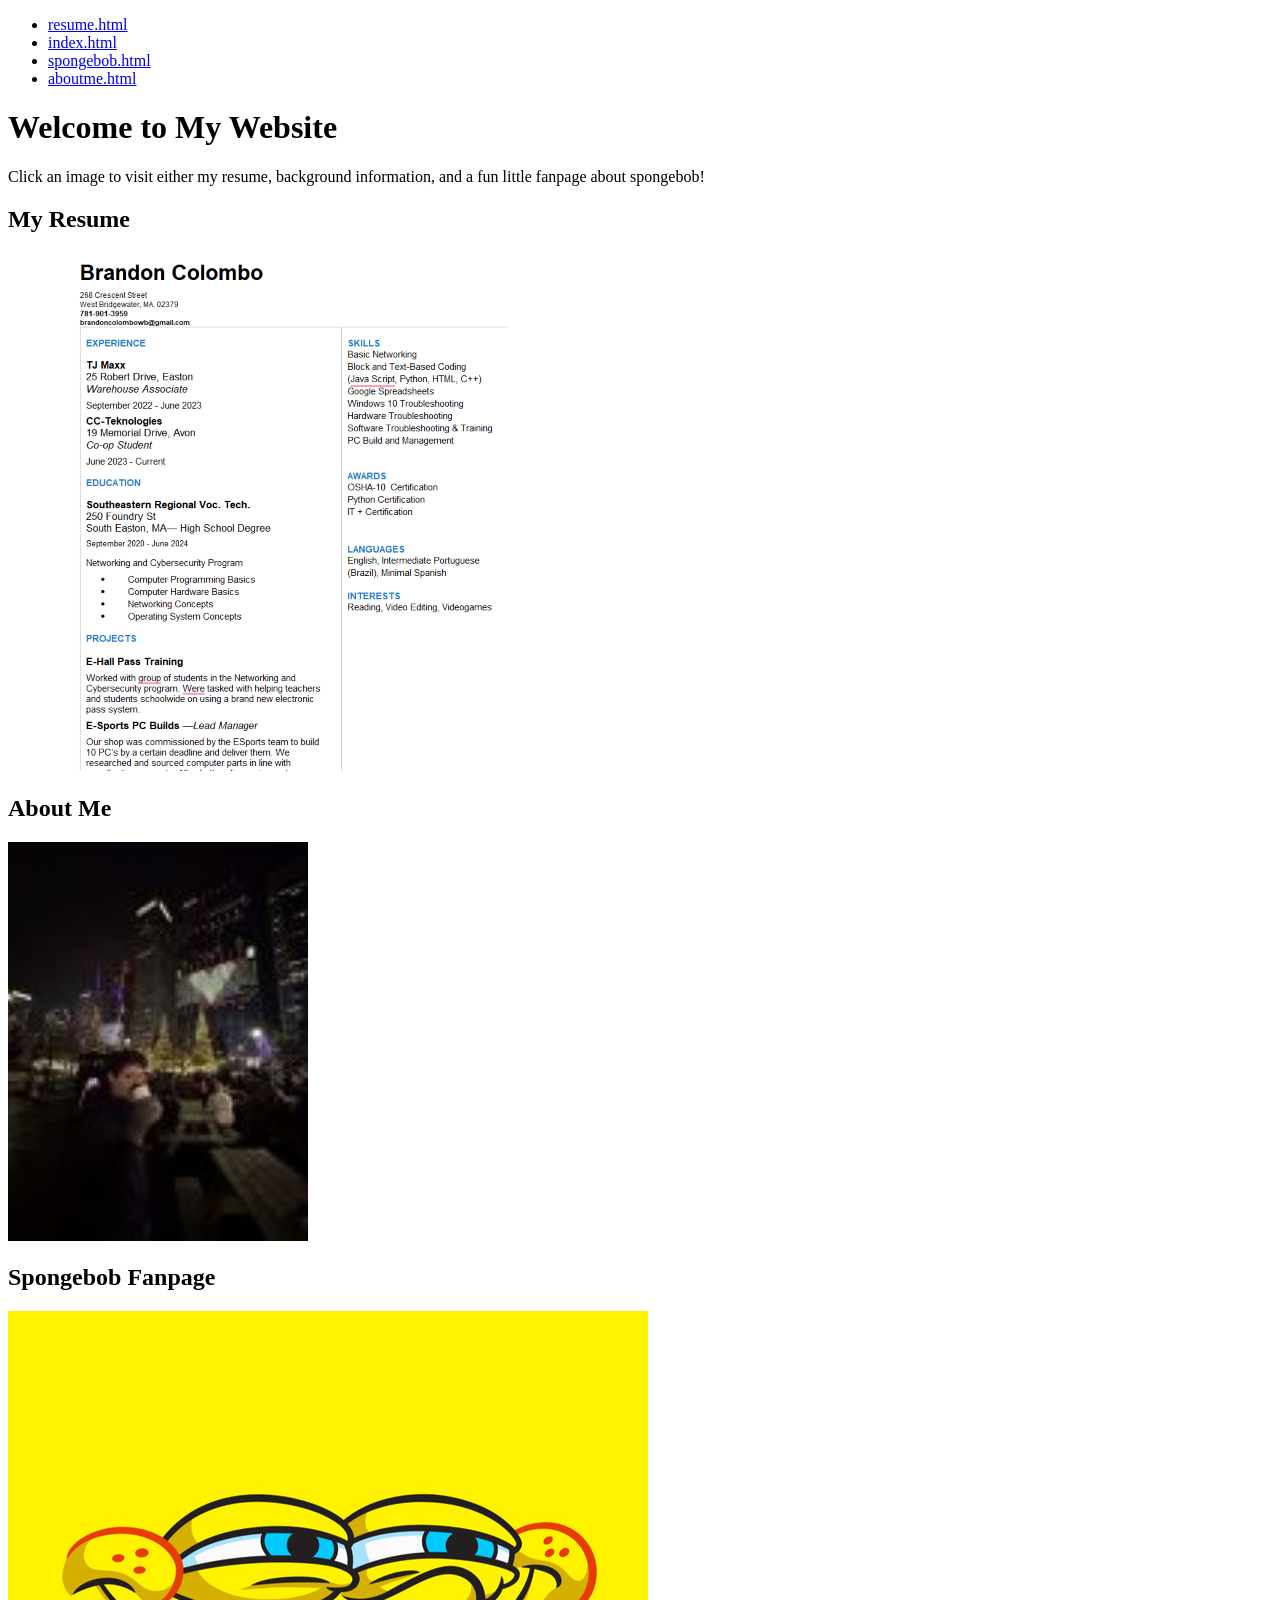
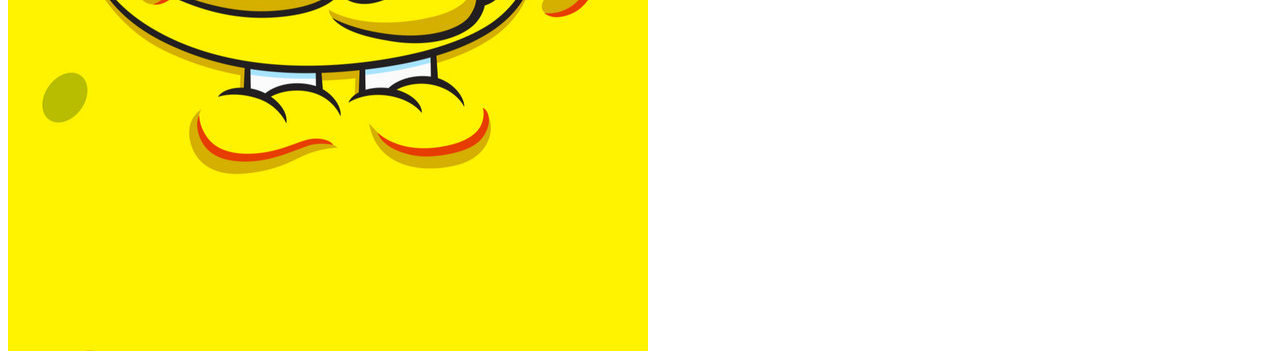
==== index.html @ addef424 "Update index.html" ====
<!DOCTYPE html>
<html lang="en">
    <head>
        <meta charset="utf-8">
        <title>Brandon Colombo - Home</title>
        <link rel="sytlesheet" href="css/style.css">
    </head>

    <body>    
        <nav>
          <ul class="navbar">
            <li><a href="resume.html">resume.html</a></li>
            <li><a href="index.html">index.html</a></li>
            <li><a href="spongebob.html">spongebob.html</a></li>
            <li><a href="aboutme.html">aboutme.html</a></li>
          </ul>
        </nav>

        <main>
            <h1>Welcome to My Website</h1>
            <p>Click an image to visit either my resume, background information, and a fun little fanpage about spongebob!</p>

            <h2>My Resume</h2>
            <a href="resume.html">
                <img src="media/myresume.png" alt="Resume Page">
            </a>

            <h2>About Me</h2>
            <a href="aboutme.html">
                <img src="media/brandon.jpg" alt="About Me Page">
            </a>

            <h2>Spongebob Fanpage</h2>
            <a href="spongebob.html">
                <img src="media/spongeboob.jpg" alt="Spongebob Page">
            </a>
        </main>
    </body>
</html>
---- css/style.css ----
body{
    font-family: Arial, sans-serif;
    margin:0;
    background:blue;
}

/* nav bar */
.navbar{
    list-style:none;
    display:flex;
    justify-content:center;
    background-color:#222;
    padding:0;
    margin:0;
}

.navbar li{
    margin:0;
}

.navbar a{
    display:block;
    padding:16px 30px;
    color:white;
    text-decoration:none;
}

.navbar a:hover{
    background:#444;
}

/* pages */

main{
    max-width:1000px;
    margin:auto;
    background:white;
    padding:40px;
    box-shadow:0px 0px 15px rgba(0,0,0,0.1);
}

h1,h2{
    color:#333;
}
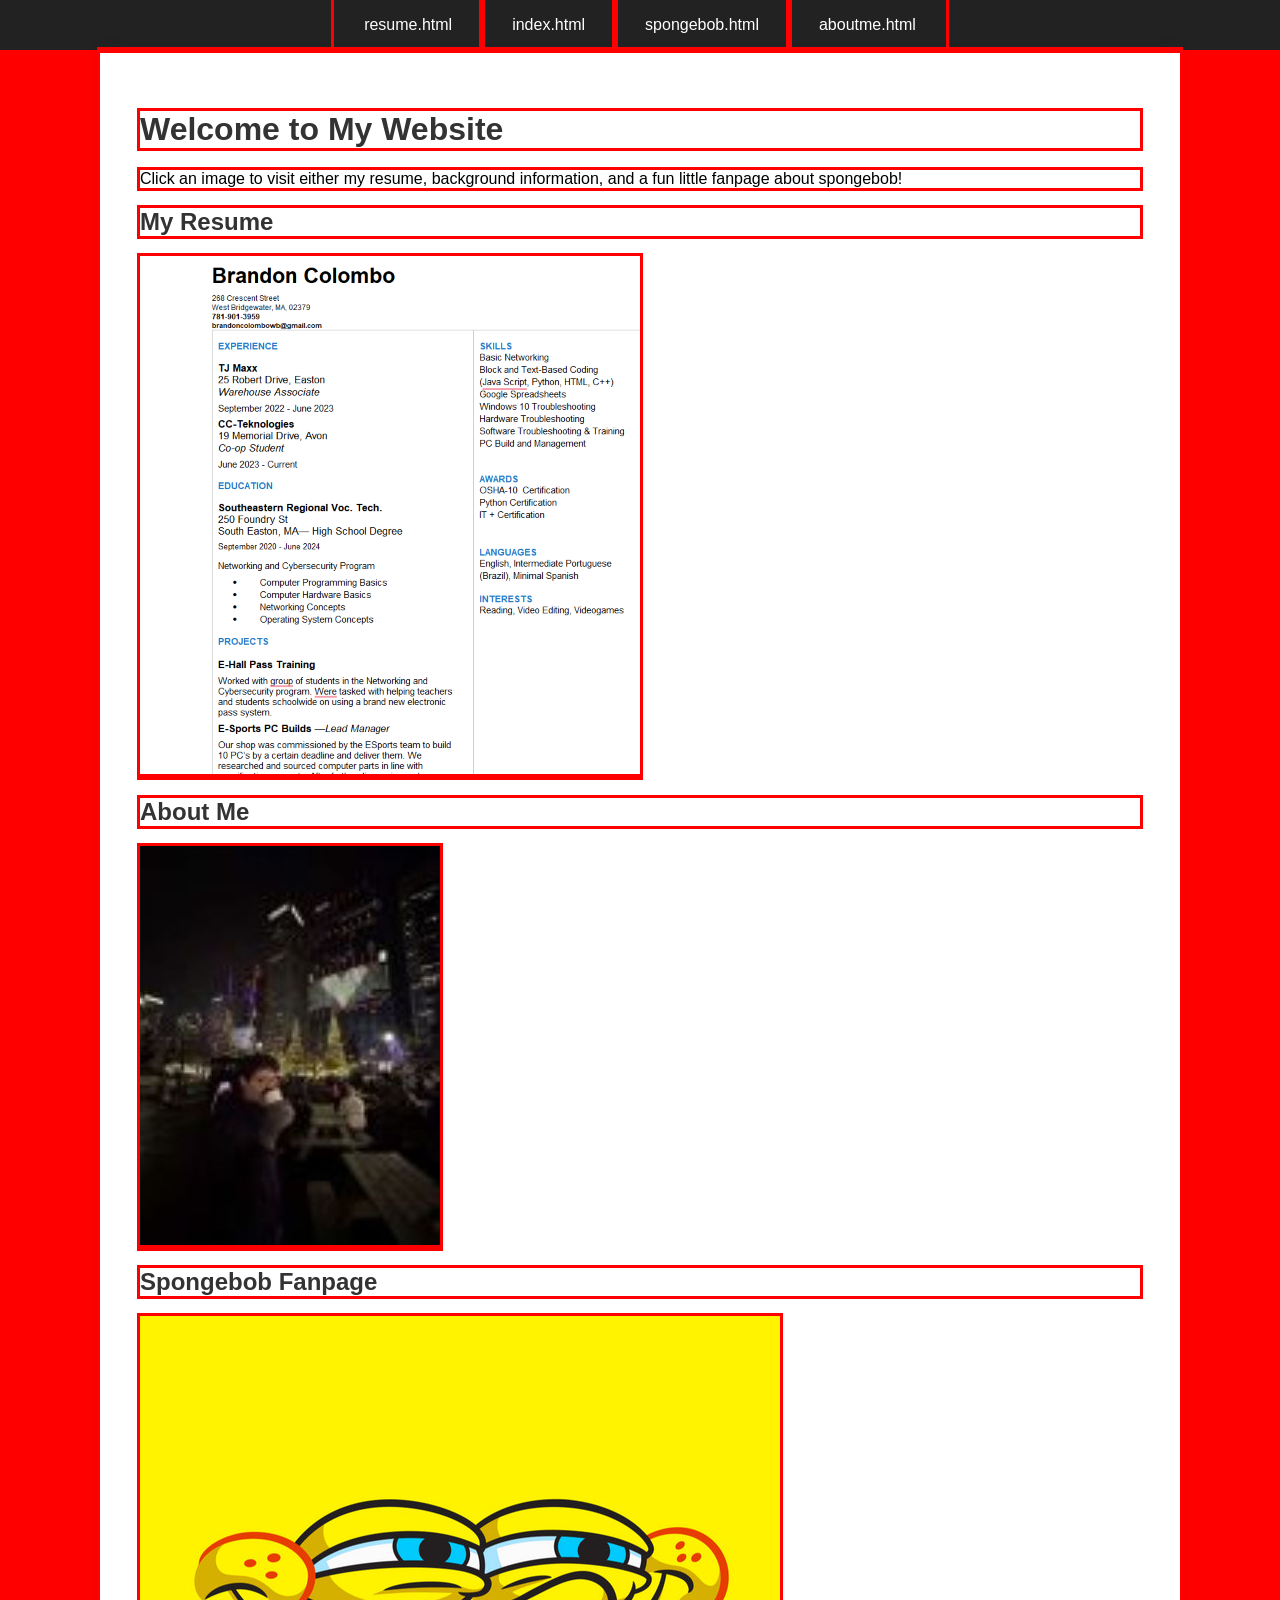
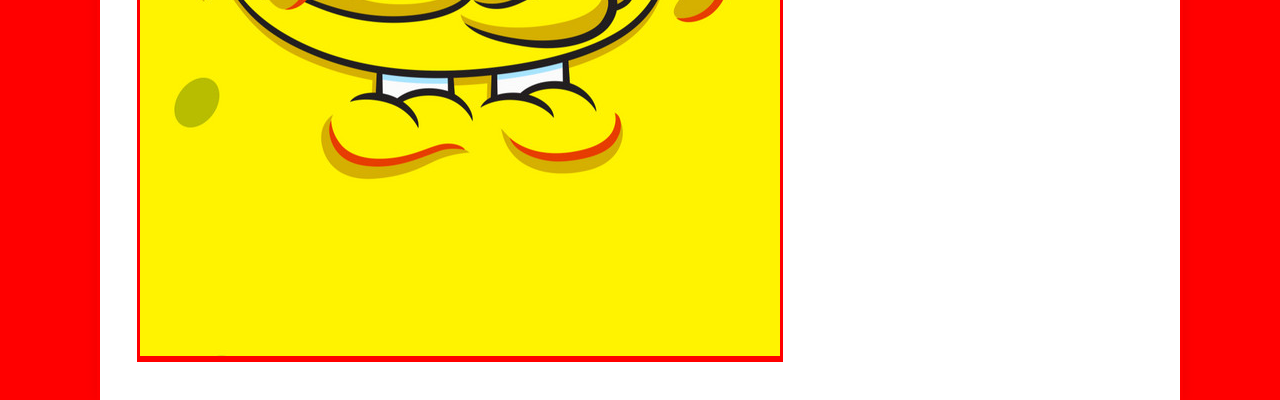
==== commit ba30a529: "Update index.html" ====
--- a/index.html
+++ b/index.html
@@ -3,10 +3,11 @@
     <head>
         <meta charset="utf-8">
         <title>Brandon Colombo - Home</title>
-        <link rel="sytlesheet" href="css/style.css">
+        <link rel="stylesheet" href="css/style.css">
     </head>
 
-    <body>    
+    <body>  
+
         <nav>
           <ul class="navbar">
             <li><a href="resume.html">resume.html</a></li>
--- a/css/style.css
+++ b/css/style.css
@@ -1,7 +1,11 @@
 body{
     font-family: Arial, sans-serif;
     margin:0;
-    background:blue;
+    background:red;
+}
+
+* {
+  outline: 3px solid red;
 }
 
 /* nav bar */
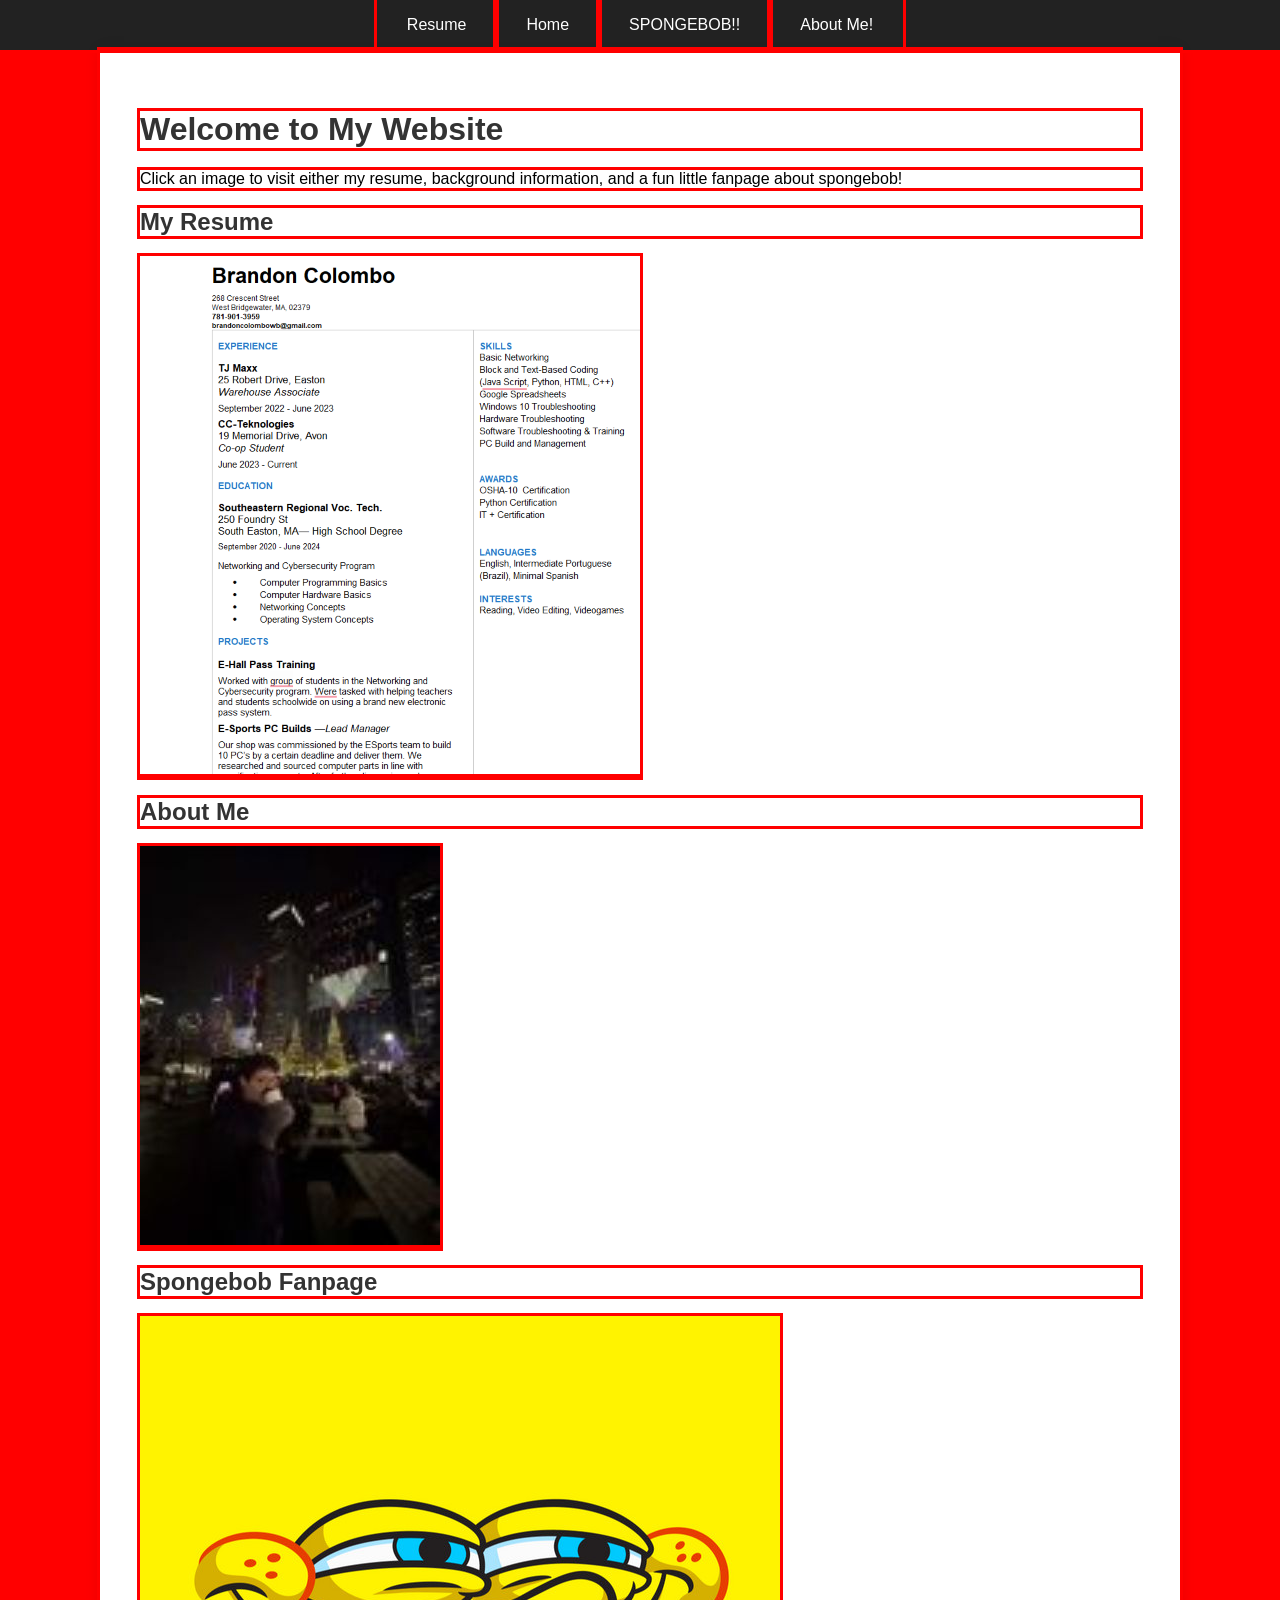
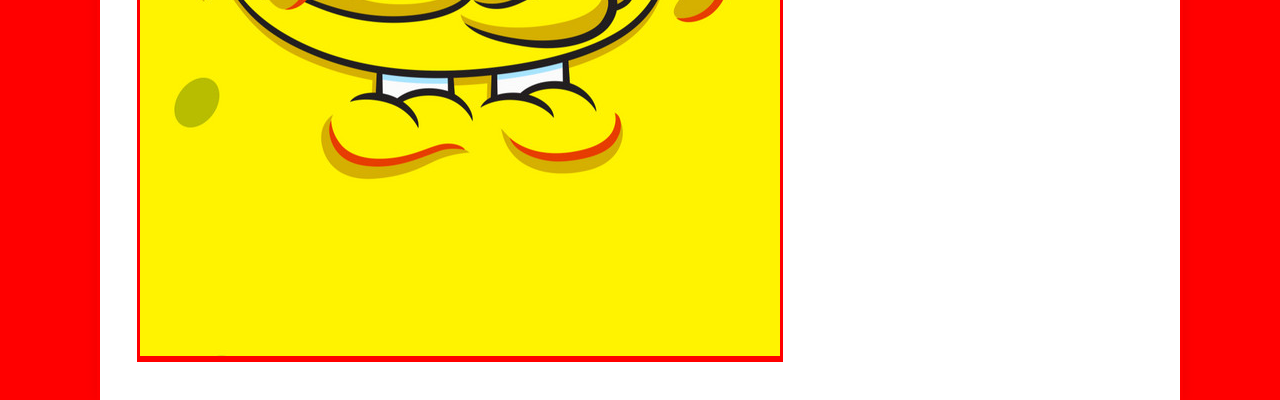
==== commit 81c4a638: "Update index.html" ====
--- a/index.html
+++ b/index.html
@@ -10,10 +10,10 @@
 
         <nav>
           <ul class="navbar">
-            <li><a href="resume.html">resume.html</a></li>
-            <li><a href="index.html">index.html</a></li>
-            <li><a href="spongebob.html">spongebob.html</a></li>
-            <li><a href="aboutme.html">aboutme.html</a></li>
+            <li><a href="resume.html">Resume</a></li>
+            <li><a href="index.html">Home</a></li>
+            <li><a href="spongebob.html">SPONGEBOB!!</a></li>
+            <li><a href="aboutme.html">About Me!</a></li>
           </ul>
         </nav>
 
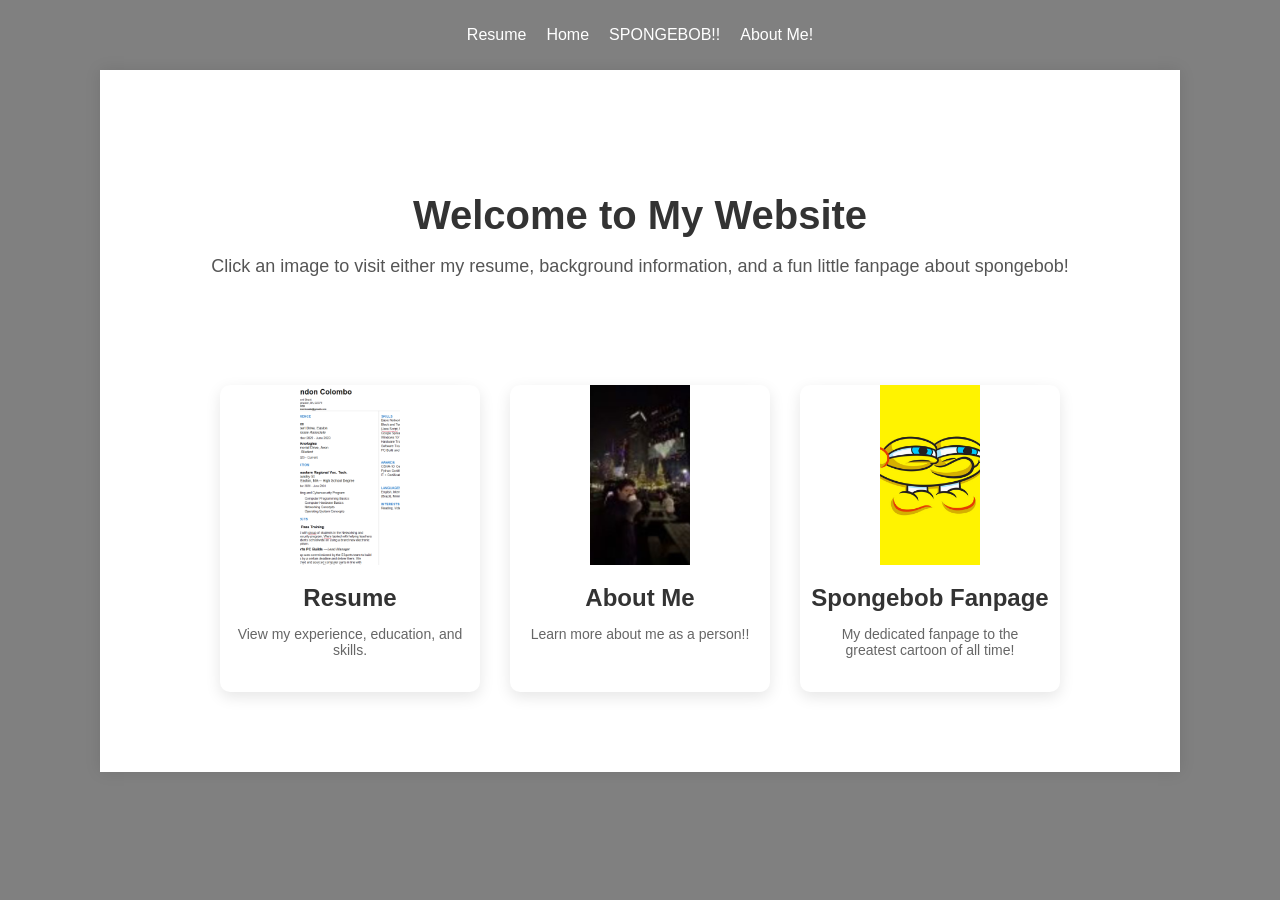
==== commit fd0426d3: "Update index.html" ====
--- a/index.html
+++ b/index.html
@@ -18,23 +18,27 @@
         </nav>
 
         <main>
+        <section class="hero">
             <h1>Welcome to My Website</h1>
             <p>Click an image to visit either my resume, background information, and a fun little fanpage about spongebob!</p>
-
-            <h2>My Resume</h2>
-            <a href="resume.html">
-                <img src="media/myresume.png" alt="Resume Page">
-            </a>
-
+        </section>
+        <section class="card-container">
+        <a href="resume.html" class="card">
+            <img src="media/myresume.png" alt="My Resume Page">
+            <h2>Resume</h2>
+            <p>View my experience, education, and skills.</p>
+        </a>
+        <a href="aboutme.html" class="card">
+            <img src="media/brandon.jpg" alt="Learn More About Me!">
             <h2>About Me</h2>
-            <a href="aboutme.html">
-                <img src="media/brandon.jpg" alt="About Me Page">
-            </a>
-
+            <p>Learn more about me as a person!!</p>
+        </a>
+        <a href="spongebob.html" class="card">
+            <img src="media/spongeboob.jpg" alt="My Awesome Spongebob Fanpage!">
             <h2>Spongebob Fanpage</h2>
-            <a href="spongebob.html">
-                <img src="media/spongeboob.jpg" alt="Spongebob Page">
-            </a>
+            <p>My dedicated fanpage to the greatest cartoon of all time!</p>
+        </a>
+        </section>
         </main>
     </body>
 </html>
--- a/css/style.css
+++ b/css/style.css
@@ -1,37 +1,88 @@
 body{
     font-family: Arial, sans-serif;
     margin:0;
-    background:red;
+    background:grey;
 }
 
-* {
-  outline: 3px solid red;
+
+
+/* nav bar */
+nav{
+    position:sticky;
+    top:0;
+    z-index:1000;
 }
 
-/* nav bar */
 .navbar{
     list-style:none;
     display:flex;
     justify-content:center;
-    background-color:#222;
-    padding:0;
-    margin:0;
-}
-
-.navbar li{
-    margin:0;
+    gap:20px;
+    padding:10px;
+    background:grey;
 }
 
 .navbar a{
-    display:block;
-    padding:16px 30px;
     color:white;
     text-decoration:none;
 }
 
-.navbar a:hover{
-    background:#444;
+
+.hero{
+    text-align:center;
+    padding:50px 20px;
 }
+
+.hero h1{
+    font-size:40px;
+    margin-bottom:10px;
+}
+
+.hero p{
+    font-size:18px;
+    color:#555;
+}
+
+.card-container{
+    display:flex;
+    justify-content:center;
+    gap:30px;
+    flex-wrap:wrap;
+    padding:40px;
+}
+
+.card{
+    background:white;
+    width:260px;
+    text-align:center;
+    border-radius:10px;
+    box-shadow:0 5px 15px rgba(0,0,0,0.1);
+    text-decoration:none;
+    color:#333;
+    overflow:hidden;
+    transition:transform 0.2s ease;
+}
+
+.card:hover{
+    transform:translateY(-8px);
+}
+
+.card img{
+    width:100px;
+    height:180px;
+    object-fit:cover;
+}
+
+.card h2{
+    margin:15px 0 5px 0;
+}
+
+.card p{
+    padding:0 15px 20px 15px;
+    font-size:14px;
+    color:#666
+}
+
 
 /* pages */
 
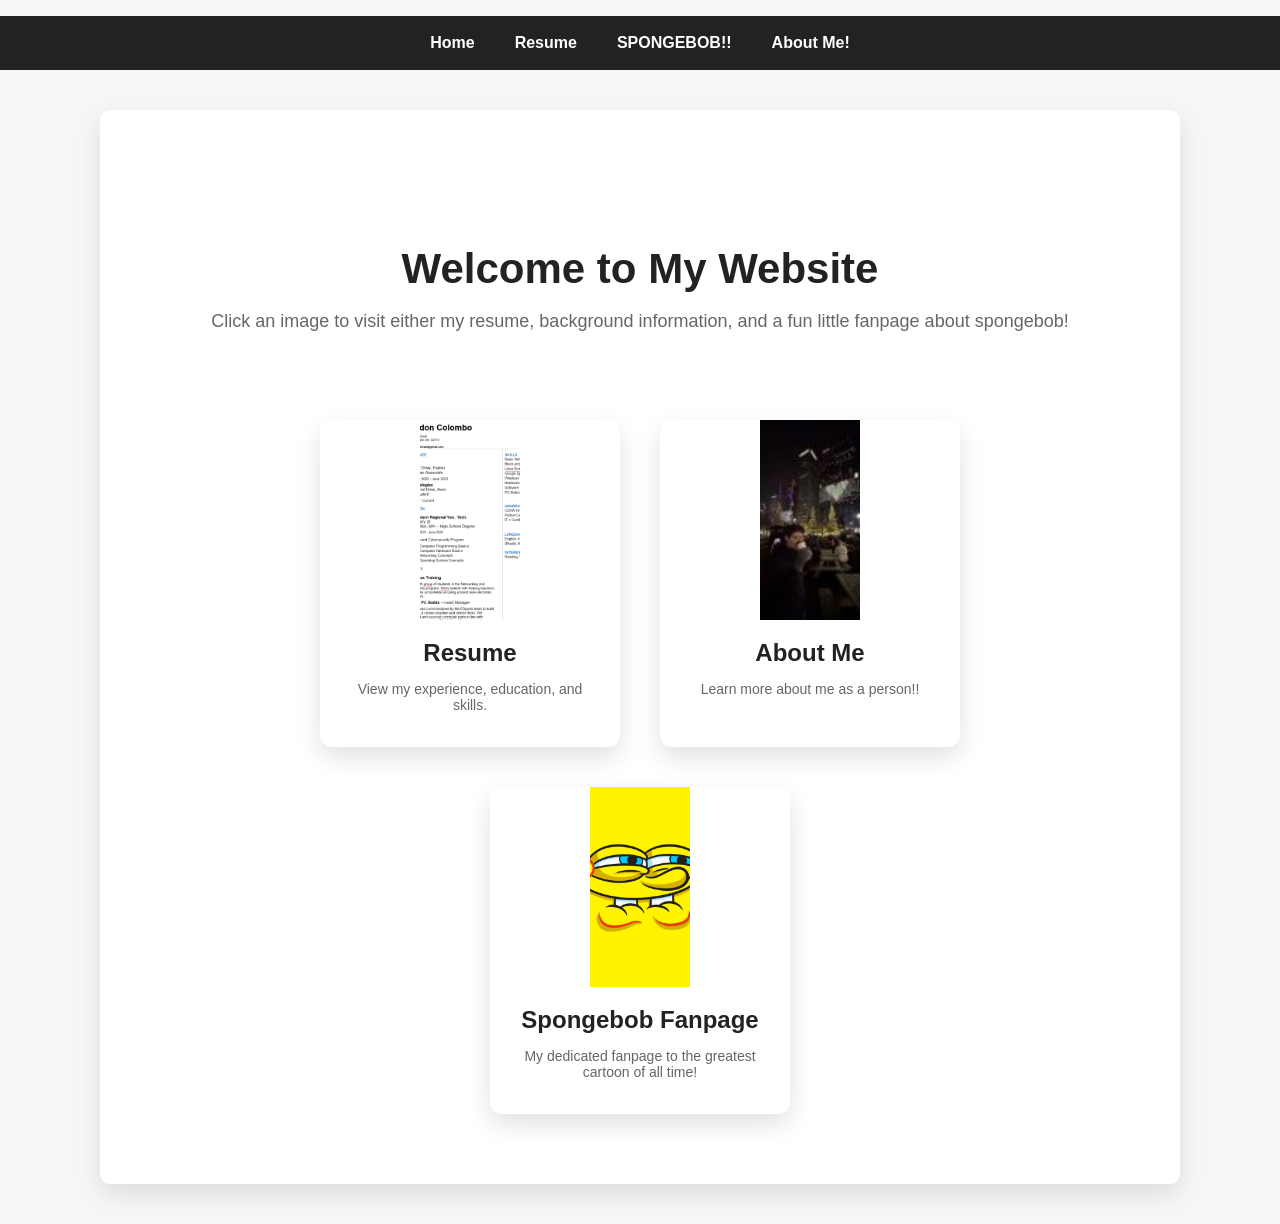
==== commit e85198c5: "Update index.html" ====
--- a/index.html
+++ b/index.html
@@ -10,8 +10,8 @@
 
         <nav>
           <ul class="navbar">
+            <li><a href="index.html">Home</a></li>
             <li><a href="resume.html">Resume</a></li>
-            <li><a href="index.html">Home</a></li>
             <li><a href="spongebob.html">SPONGEBOB!!</a></li>
             <li><a href="aboutme.html">About Me!</a></li>
           </ul>
--- a/css/style.css
+++ b/css/style.css
@@ -1,10 +1,9 @@
 body{
     font-family: Arial, sans-serif;
     margin:0;
-    background:grey;
+    background:#f4f6f8;
+    color:333;
 }
-
-
 
 /* nav bar */
 nav{
@@ -17,59 +16,67 @@
     list-style:none;
     display:flex;
     justify-content:center;
-    gap:20px;
-    padding:10px;
-    background:grey;
+    gap:40px;
+    padding:18px;
+    background:#222;
 }
 
 .navbar a{
     color:white;
     text-decoration:none;
+    font-size:16px;
+    font-weight:bold;
+    transition:color 0.2s;
+}
+
+.navbar a:hover{
+    color:#ffd90f;
 }
 
 
 .hero{
     text-align:center;
-    padding:50px 20px;
+    padding:60px 20px 40px 20px;
 }
 
 .hero h1{
-    font-size:40px;
+    font-size:42px;
     margin-bottom:10px;
 }
 
 .hero p{
     font-size:18px;
-    color:#555;
+    color:#666;
 }
 
 .card-container{
     display:flex;
     justify-content:center;
-    gap:30px;
+    gap:40px;
     flex-wrap:wrap;
-    padding:40px;
+    padding:30px;
 }
 
 .card{
     background:white;
-    width:260px;
+    width:300px;
     text-align:center;
-    border-radius:10px;
-    box-shadow:0 5px 15px rgba(0,0,0,0.1);
+    border-radius:12px;
+    box-shadow:0 10px 25px rgba(0,0,0,0.12);
     text-decoration:none;
     color:#333;
     overflow:hidden;
-    transition:transform 0.2s ease;
+    transition:transform 0.25s, box-shadow 0.25s;
 }
 
 .card:hover{
-    transform:translateY(-8px);
+    transform:translateY(-10px);
+    box-shadow:0 15px 35px rgba(0,0,0,0.2);
 }
 
 .card img{
     width:100px;
-    height:180px;
+    height:200px;
     object-fit:cover;
 }
 
@@ -78,7 +85,7 @@
 }
 
 .card p{
-    padding:0 15px 20px 15px;
+    padding:0 20px 20px 20px;
     font-size:14px;
     color:#666
 }
@@ -88,12 +95,13 @@
 
 main{
     max-width:1000px;
-    margin:auto;
+    margin:40px auto;
     background:white;
     padding:40px;
-    box-shadow:0px 0px 15px rgba(0,0,0,0.1);
+    border-radius:10px;
+    box-shadow:0px 10px 25px rgba(0,0,0,0.1);
 }
 
 h1,h2{
-    color:#333;
+    color:#222;
 }
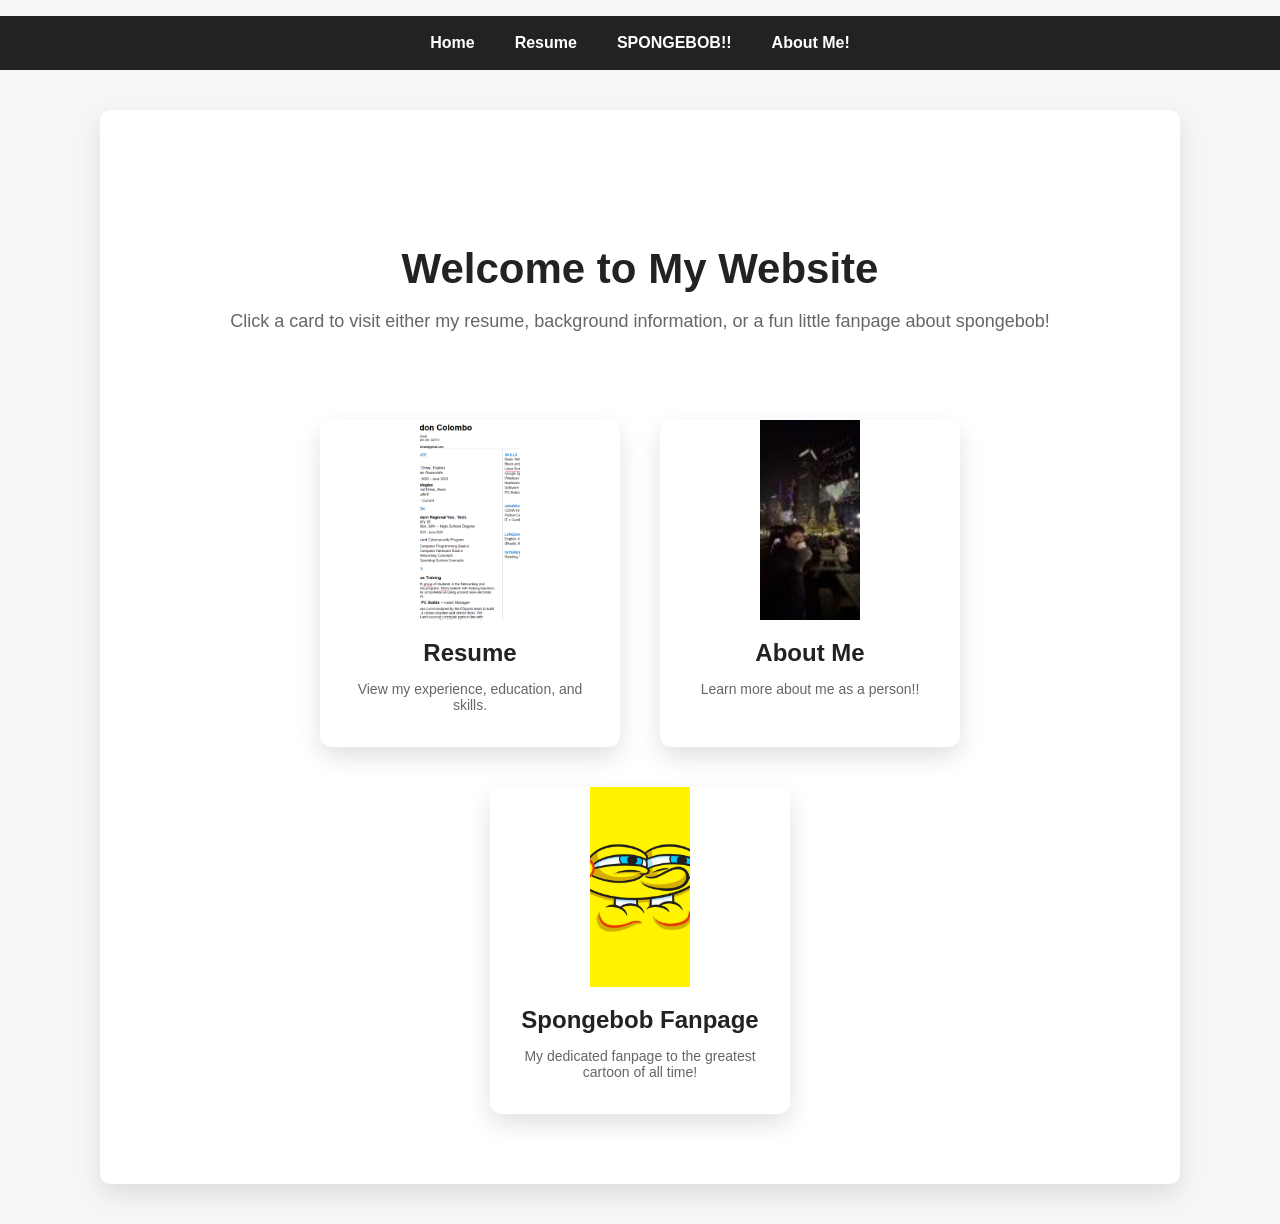
==== commit ee61a230: "Update index.html" ====
--- a/index.html
+++ b/index.html
@@ -20,7 +20,7 @@
         <main>
         <section class="hero">
             <h1>Welcome to My Website</h1>
-            <p>Click an image to visit either my resume, background information, and a fun little fanpage about spongebob!</p>
+            <p>Click a card to visit either my resume, background information, or a fun little fanpage about spongebob!</p>
         </section>
         <section class="card-container">
         <a href="resume.html" class="card">
--- a/css/style.css
+++ b/css/style.css
@@ -2,7 +2,7 @@
     font-family: Arial, sans-serif;
     margin:0;
     background:#f4f6f8;
-    color:333;
+    color:#333;
 }
 
 /* nav bar */
@@ -91,7 +91,6 @@
 }
 
 
-/* pages */
 
 main{
     max-width:1000px;
@@ -104,4 +103,71 @@
 
 h1,h2{
     color:#222;
+}
+
+/* home page */
+
+
+/* about me page*/
+
+.geass-theme{
+    background:radial-gradient(circle at top,#1a0000,#000);
+    color:#e6e6e6;
+}
+
+.geass-hero{
+    text-align:center;
+    padding:60px 20px 40px 20px;
+}
+
+.geass-hero img{
+    width:120px;
+    margin-bottom:15px;
+    animation:geassGlow 3s infinite alternate;
+}
+
+.geass-hero h1{
+    font-size:42px;
+    color:#ff1a1a;
+    text-shadow:0 0 10px red;
+}
+
+.geass-hero p{
+    font-style:italic;
+    color:#aaa;
+}
+
+.about-grid{
+    display:grid;
+    grid-template-columns:repeat(auto-fit,minmax(300px,1fr));
+    gap:30px;
+    margin-top:30px;
+}
+
+.about-card{
+    background:#111;
+    padding:25px;
+    border-radius:12px;
+    border:1px solid #7a0000;
+    box-shadow:0 0 20px rgba(255,0,0,0.2);
+}
+
+.about-card h2{
+    color:#d4af37;
+    margin-bottom:15px;
+}
+
+.about-card img{
+    width:100%;
+    border-radius:8px;
+    margin-top:15px;
+}
+
+@keyframes geassGlow{
+    from{
+        filter:drop-shadow(0 0 5px red);
+    }
+    to{
+        filter:drop-shadow(0 0 20px red);
+    }
 }
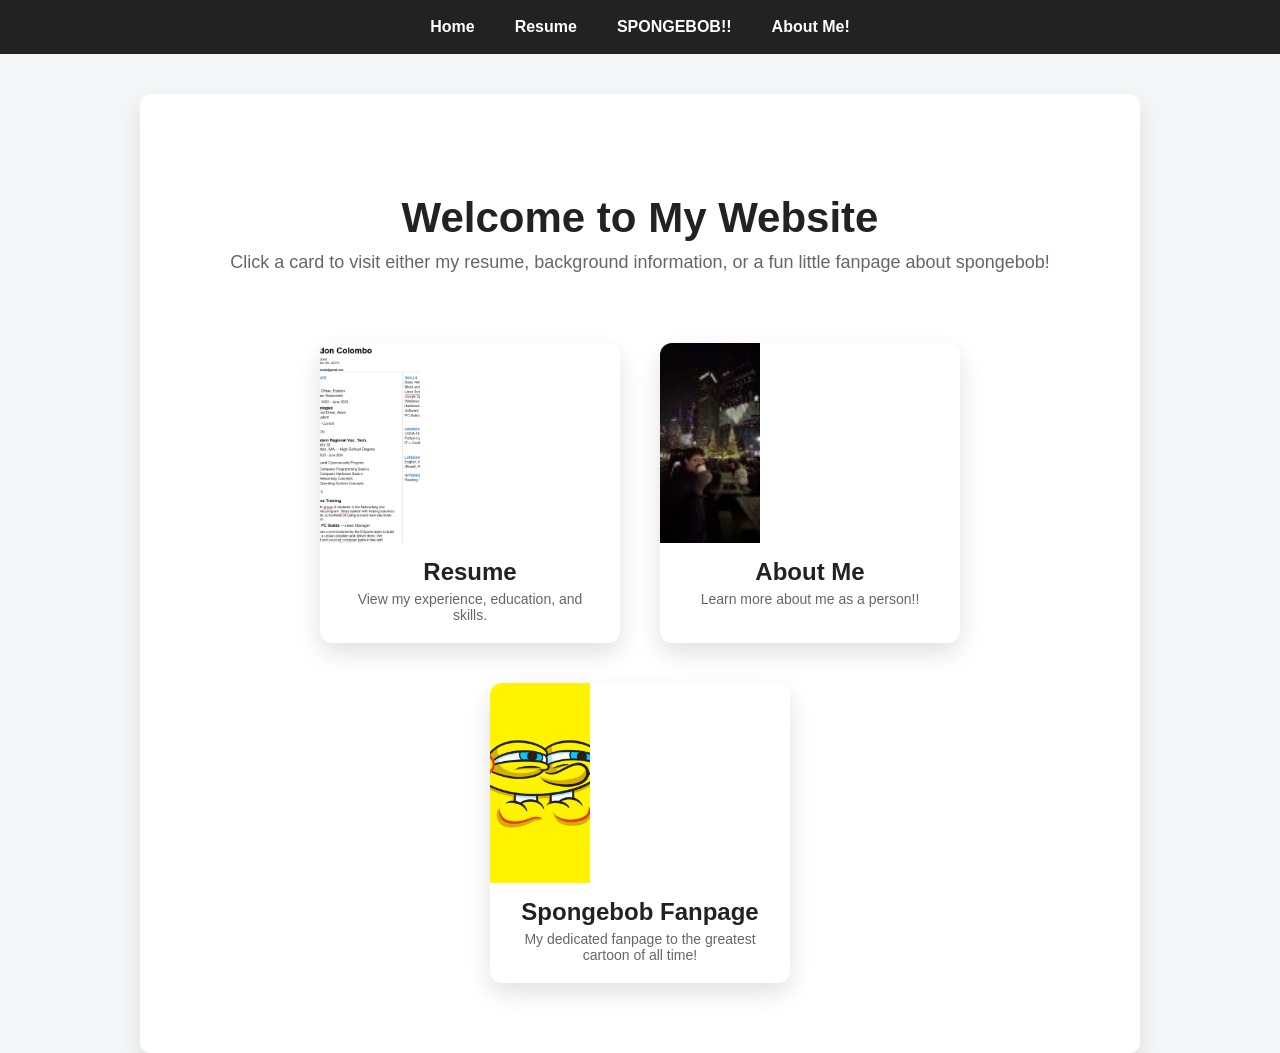
==== commit 89eb6077: "Update index.html" ====
--- a/index.html
+++ b/index.html
@@ -4,6 +4,7 @@
         <meta charset="utf-8">
         <title>Brandon Colombo - Home</title>
         <link rel="stylesheet" href="css/style.css">
+        <link rel="stylesheet" href="css/reset.css">
     </head>
 
     <body>  
--- a/css/style.css
+++ b/css/style.css
@@ -18,6 +18,7 @@
     justify-content:center;
     gap:40px;
     padding:18px;
+    margin:0;
     background:#222;
 }
 
@@ -33,6 +34,7 @@
     color:#ffd90f;
 }
 
+/* hero section */
 
 .hero{
     text-align:center;
@@ -48,6 +50,8 @@
     font-size:18px;
     color:#666;
 }
+
+/* card container */
 
 .card-container{
     display:flex;
@@ -112,7 +116,14 @@
 
 .geass-theme{
     background:radial-gradient(circle at top,#1a0000,#000);
-    color:#e6e6e6;
+    background:radial-gradient(circle at center,#300000,#000);
+    color:#0a0a0a;
+}
+
+.geass-theme main{
+    background:#0a0a0a;
+    border:1px solid #550000;
+    box-shadow:0 0 40px rgba(255,0,0,0.25)
 }
 
 .geass-hero{
@@ -124,7 +135,13 @@
     width:120px;
     margin-bottom:15px;
     animation:geassGlow 3s infinite alternate;
-}
+    transition:transform 0.4s;
+}
+
+.geass-hero img:hover{
+    transform:scale(1.15) rotate(8deg);
+}
+
 
 .geass-hero h1{
     font-size:42px;
@@ -144,12 +161,21 @@
     margin-top:30px;
 }
 
-.about-card{
+.geass-theme .about-card{
     background:#111;
     padding:25px;
     border-radius:12px;
     border:1px solid #7a0000;
     box-shadow:0 0 20px rgba(255,0,0,0.2);
+    color:#e6e6e6;
+}
+
+.geass-theme .about-card p{
+    color:#e6e6e6;
+}
+
+.geass-theme .about-card li{
+    color:#e6e6e6;
 }
 
 .about-card h2{
@@ -170,4 +196,32 @@
     to{
         filter:drop-shadow(0 0 20px red);
     }
+}
+
+/* spongebob page */
+
+.spongebob-theme{
+    background:#00b5e2;
+    color:#333;
+}
+
+/* main card */
+
+.spongebob-theme main{
+    background:white;
+    border:4px solid #ffd90f;
+    box-shadow:0 0 30px rgba(0,0,0,0.25);
+}
+
+/* hero section */
+
+.sponge-hero h1{
+    font-size:48px;
+    color:#ffd90f;
+    text-shadow:3px 3px black;
+}
+
+.sponge-hero p{
+    font-size:18px;
+    color:#444;
 }
